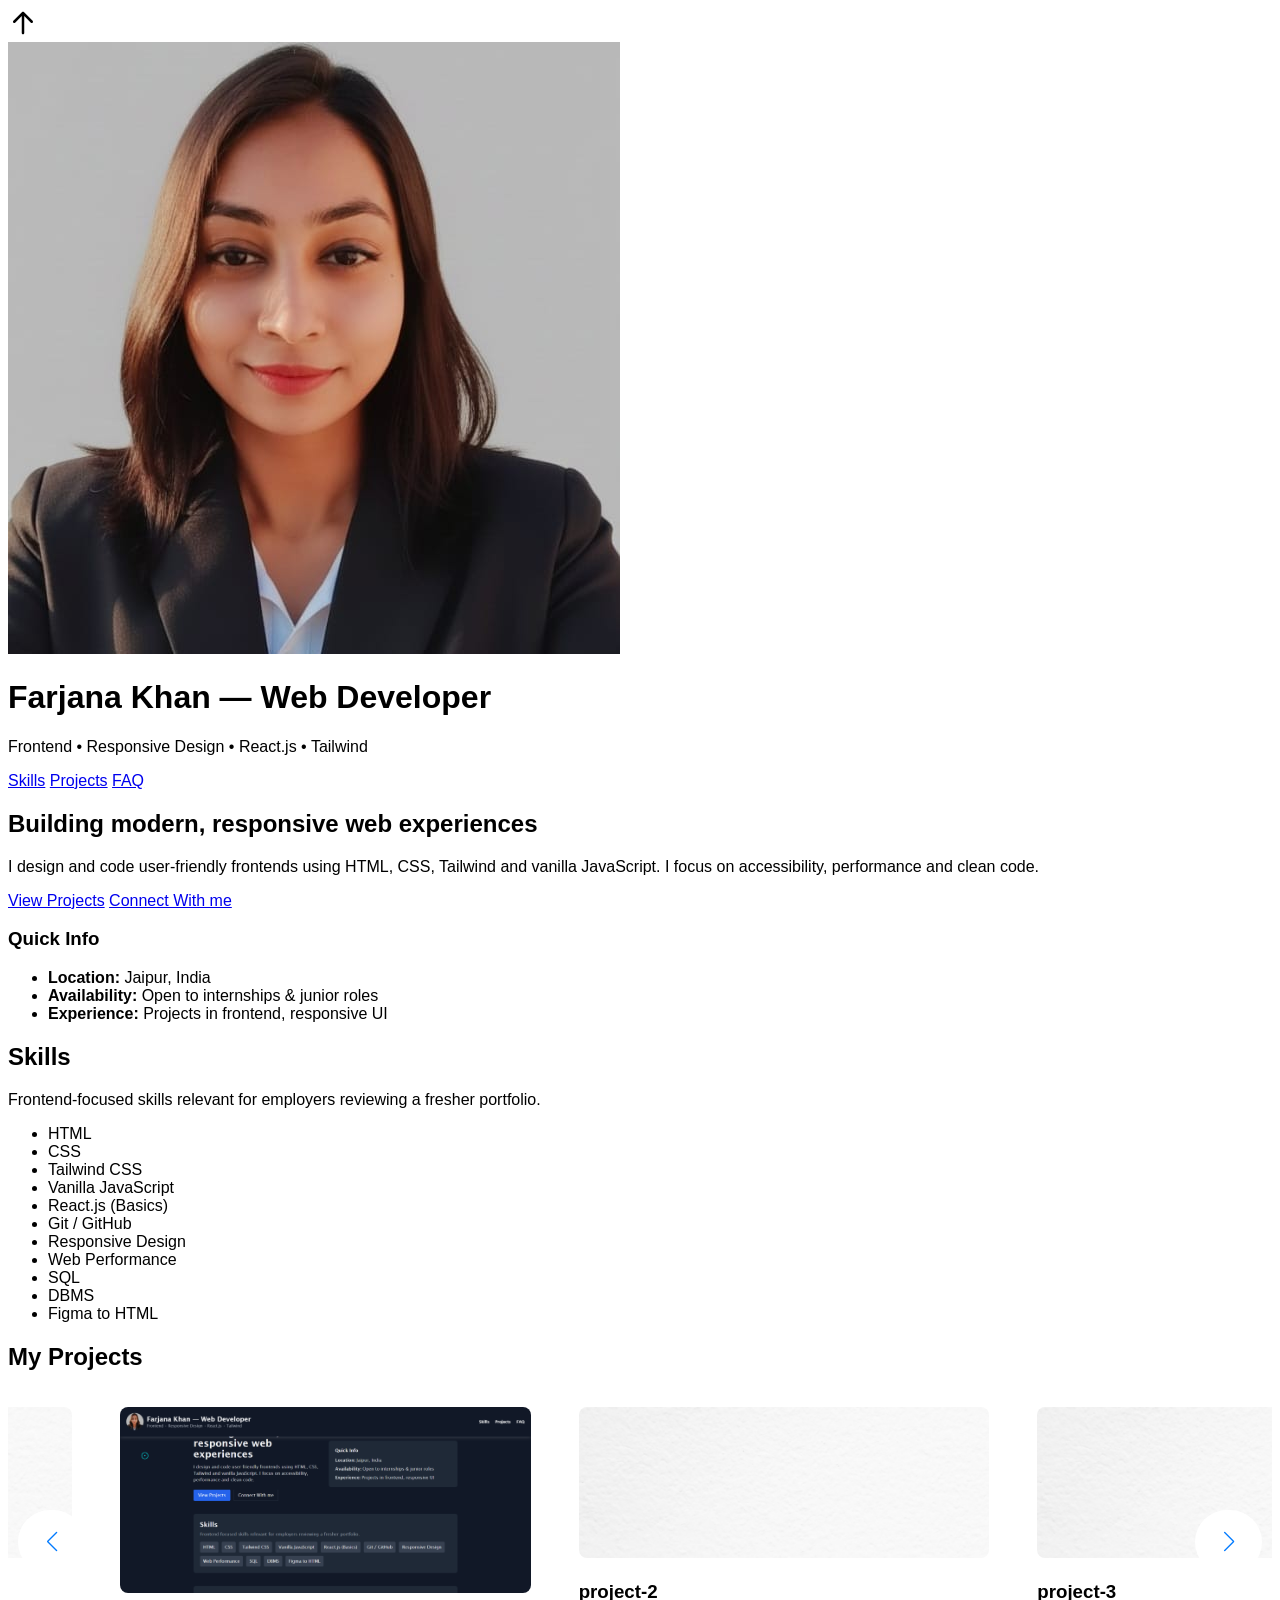
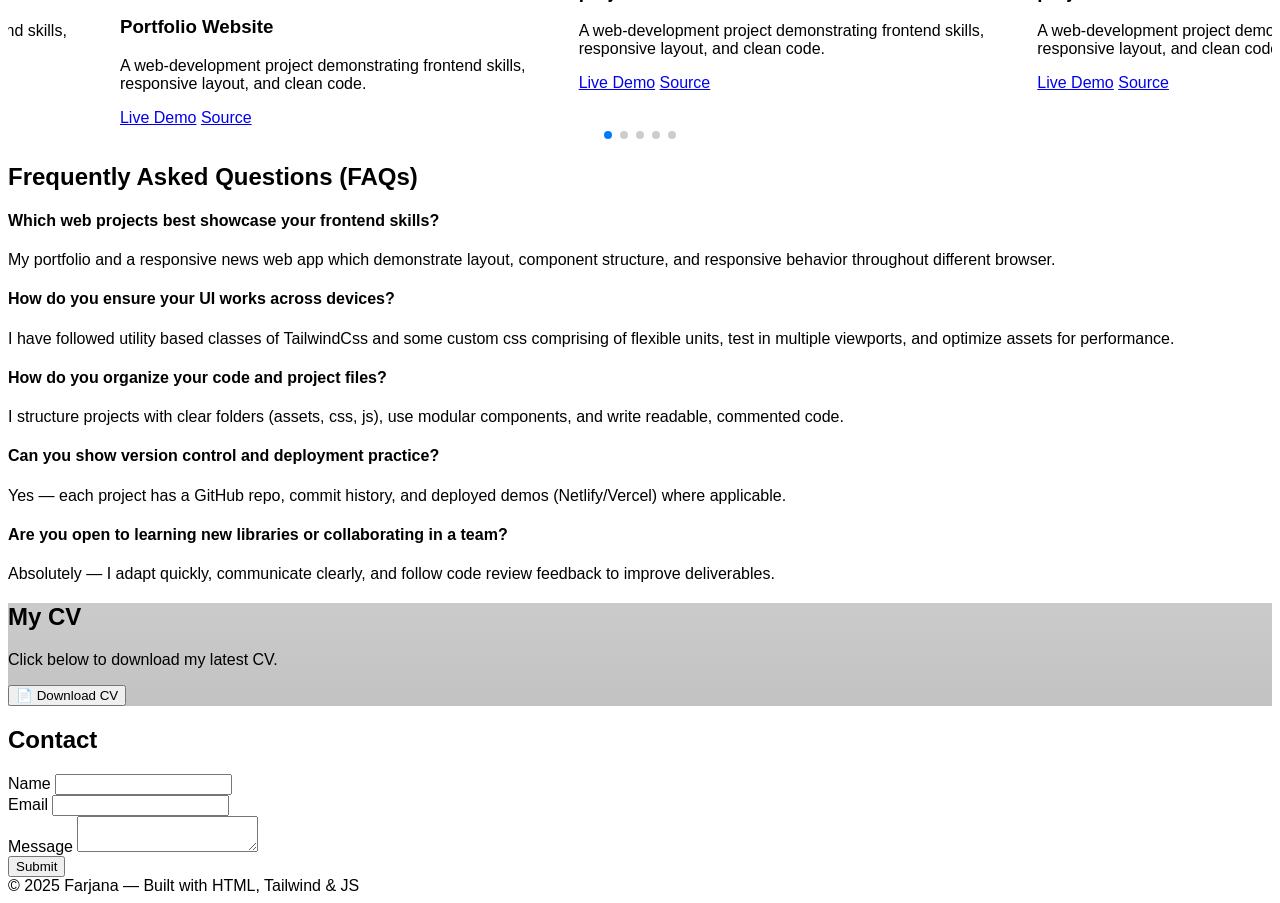
==== index.html @ 4e38c77e "initial commit" ====
<!DOCTYPE html>
<html lang="en">

<head>
  <meta charset="utf-8" />
  <meta name="viewport" content="width=device-width,initial-scale=1" />
  <title>My Portfolio</title>
  <meta name="description" content="Slightly modernized portfolio template focused on web development." />
  <link rel="stylesheet" href="https://cdn.jsdelivr.net/npm/swiper@8/swiper-bundle.min.css" />
  <!-- tailwindcss cdn -->
  <script src="https://cdn.tailwindcss.com"></script>
  <!-- custom css -->
  <link rel="stylesheet" href="./styles.css" />
  <!-- Cursor css -->
  <link rel="stylesheet" href="https://cdn.jsdelivr.net/npm/kursor/dist/kursor.css" />
</head>

<body>
  <!-- Modal for zoomed image -->
  <div id="imageModal" class="modal" onclick="closeModal()">
    <img id="modalImage" src="" alt="my-pic-full" />
  </div>

  <div class="main-wrapper bg-gray-900 text-gray-100 antialiased relative">
    <a id="ScrollToTopBtn" title="Go to top" href="#"
      class="fixed bottom-6 right-6 bg-white hover:bg-blue-600 hover:scale-95 hover:text-white p-2 rounded-full shadow transition-all duration-300 z-50">
      <img class="my-pic transition-all duration-300" src="./assets/up-arrow.svg" height="30" width="30" alt="" />
    </a>

    <header>
      <div
        class="nav-wrapper bg-gray-900 mx-auto py-8 px-6 flex items-center justify-between w-full transition-all duration-300 fixed top-0 md:flex-row flex-col gap-y-3">
        <div class="flex items-center gap-3">
          <div class="main-img-box rounded-full overflow-hidden">
            <a href="#" title="Click me" >

              <img class="h-16 w-16 cursor-pointer" src="./assets/fk.jpeg" alt="my-image"  onclick="openModal(this.src)" />
            </a>
          </div>
          <div>
            <h1 class="text-md sm:text-lg md:text-2xl font-bold">
              Farjana Khan — Web Developer
            </h1>
            <p class="text-xs sm:text-sm text-gray-400">
              Frontend • Responsive Design • React.js • Tailwind
            </p>
          </div>
        </div>

        <nav>
          <a href="#skills"
            class="font-bold text-white mr-4 text-sm hover:underline active:text-red-500 transition-all duration-300">Skills</a>
          <a href="#projects"
            class="font-bold text-white mr-4 text-sm hover:underline active:text-red-500 transition-all duration-300">Projects</a>
          <a href="#faq"
            class="font-bold text-white text-sm active:text-red-500 transition-all duration-300 hover:underline">FAQ</a>
        </nav>
      </div>
    </header>

    <main class="max-w-5xl mx-auto p-6 space-y-12 pt-40">
      <!-- Hero -->
      <section class="grid md:grid-cols-2 gap-6 items-center">
        <div>
          <h2 class="text-xl md:text-2xl lg:text-4xl font-extrabold">
            Building modern, responsive web experiences
          </h2>
          <p class="mt-4 text-gray-300">
            I design and code user-friendly frontends using HTML, CSS,
            Tailwind and vanilla JavaScript. I focus on accessibility,
            performance and clean code.
          </p>
          <div class="mt-6 flex gap-3">
            <a href="#projects"
              class="px-4 py-2 bg-blue-600 rounded text-white border border-blue-600 hover:text-blue-600 hover:scale-95 hover:bg-blue-100 transition-all duration-300">View
              Projects</a>
            <a href="#contact"
              class="px-4 py-2 border border-gray-700 hover:bg-gray-200 hover:text-gray-700 hover:scale-95 transition-all duration-300 rounded text-gray-200">Connect
              With me</a>
          </div>
        </div>
        <div class="bg-gray-800 p-6 rounded-lg">
          <h3 class="font-semibold">Quick Info</h3>
          <ul class="mt-3 space-y-2 text-gray-300">
            <li><strong>Location:</strong> Jaipur, India</li>
            <li>
              <strong>Availability:</strong> Open to internships & junior
              roles
            </li>
            <li>
              <strong>Experience:</strong> Projects in frontend, responsive UI
            </li>
          </ul>
        </div>
      </section>

      <!-- Skills -->
      <section id="skills" class="bg-gray-800 p-6 rounded-lg">
        <h2 class="text-2xl font-bold">Skills</h2>
        <p class="text-gray-400 mt-2">
          Frontend-focused skills relevant for employers reviewing a fresher
          portfolio.
        </p>
        <ul class="mt-4 flex flex-wrap gap-3">
          <li
            class="cursor-pointer hover:shadow-sm hover:shadow-blue-200 hover:scale-95 transition-all duration-300 px-3 py-2 bg-gray-700 rounded">
            HTML
          </li>
          <li
            class="cursor-pointer hover:shadow-sm hover:shadow-blue-200 hover:scale-95 transition-all duration-300 px-3 py-2 bg-gray-700 rounded">
            CSS
          </li>
          <li
            class="cursor-pointer hover:shadow-sm hover:shadow-blue-200 hover:scale-95 transition-all duration-300 px-3 py-2 bg-gray-700 rounded">
            Tailwind CSS
          </li>
          <li
            class="cursor-pointer hover:shadow-sm hover:shadow-blue-200 hover:scale-95 transition-all duration-300 px-3 py-2 bg-gray-700 rounded">
            Vanilla JavaScript
          </li>
          <li
            class="cursor-pointer hover:shadow-sm hover:shadow-blue-200 hover:scale-95 transition-all duration-300 px-3 py-2 bg-gray-700 rounded">
            React.js (Basics)
          </li>
          <li
            class="cursor-pointer hover:shadow-sm hover:shadow-blue-200 hover:scale-95 transition-all duration-300 px-3 py-2 bg-gray-700 rounded">
            Git / GitHub
          </li>
          <li
            class="cursor-pointer hover:shadow-sm hover:shadow-blue-200 hover:scale-95 transition-all duration-300 px-3 py-2 bg-gray-700 rounded">
            Responsive Design
          </li>
          <li
            class="cursor-pointer hover:shadow-sm hover:shadow-blue-200 hover:scale-95 transition-all duration-300 px-3 py-2 bg-gray-700 rounded">
            Web Performance
          </li>
          <li
            class="cursor-pointer hover:shadow-sm hover:shadow-blue-200 hover:scale-95 transition-all duration-300 px-3 py-2 bg-gray-700 rounded">
            SQL
          </li>
          <li
            class="cursor-pointer hover:shadow-sm hover:shadow-blue-200 hover:scale-95 transition-all duration-300 px-3 py-2 bg-gray-700 rounded">
            DBMS
          </li>
          <li
            class="cursor-pointer hover:shadow-sm hover:shadow-blue-200 hover:scale-95 transition-all duration-300 px-3 py-2 bg-gray-700 rounded">
            Figma to HTML
          </li>
        </ul>
      </section>

      <!-- Projects (Swiper Slider) -->
      <section id="projects" class="bg-gray-800 p-6 rounded-lg relative">
        <h2 class="text-2xl font-bold mb-4">My Projects</h2>

        <!-- Swiper -->
        <div class="swiper myProjectsSwiper static">
          <div class="swiper-wrapper">
            <div class="swiper-slide project-card">
              <div class="project-img-box overflow-hidden rounded-lg">
                <img src="./assets/portfolio.png" alt="Portfolio Website" />
              </div>
              <h3 class="mt-3 text-lg font-semibold">Portfolio Website</h3>
              <p class="text-gray-400 text-sm mt-1">
                A web-development project demonstrating frontend skills,
                responsive layout, and clean code.
              </p>
              <div class="mt-3 flex gap-2">
                <a href="#"
                  class="text-sm px-3 py-1 border rounded font-bold border-gray-600 hover:text-gray-600 hover:bg-white transition-all duration-300">Live
                  Demo</a>
                <a href="#"
                  class="text-sm px-3 py-1 border rounded border-gray-600 font-bold hover:text-gray-600 hover:bg-white transition-all duration-300">Source</a>
              </div>
            </div>

            <div class="swiper-slide project-card">
              <div class="project-img-box overflow-hidden rounded-lg">
                <img src="./assets/dummy-image.jpg" alt="E-commerce Frontend" />
              </div>

              <h3 class="mt-3 text-lg font-semibold">project-2</h3>
              <p class="text-gray-400 text-sm mt-1">
                A web-development project demonstrating frontend skills,
                responsive layout, and clean code.
              </p>
              <div class="mt-3 flex gap-2">
                <a href="#"
                  class="text-sm px-3 py-1 border rounded border-gray-600 font-bold hover:text-gray-600 hover:bg-white transition-all duration-300">Live
                  Demo</a>
                <a href="#"
                  class="text-sm px-3 py-1 border rounded border-gray-600 font-bold hover:text-gray-600 hover:bg-white transition-all duration-300">Source</a>
              </div>
            </div>

            <div class="swiper-slide project-card">
              <div class="project-img-box overflow-hidden rounded-lg">
                <img src="./assets/dummy-image.jpg" alt="Portfolio Website" />
              </div>
              <h3 class="mt-3 text-lg font-semibold">project-3</h3>
              <p class="text-gray-400 text-sm mt-1">
                A web-development project demonstrating frontend skills,
                responsive layout, and clean code.
              </p>
              <div class="mt-3 flex gap-2">
                <a href="#"
                  class="text-sm px-3 py-1 border rounded border-gray-600 font-bold hover:text-gray-600 hover:bg-white transition-all duration-300">Live
                  Demo</a>
                <a href="#"
                  class="text-sm px-3 py-1 border rounded border-gray-600 font-bold hover:text-gray-600 hover:bg-white transition-all duration-300">Source</a>
              </div>
            </div>

            <div class="swiper-slide project-card">
              <div class="project-img-box overflow-hidden rounded-lg">
                <img src="./assets/news.png" alt="Portfolio Website" />
              </div>
              <h3 class="mt-3 text-lg font-semibold">News flash app</h3>
              <p class="text-gray-400 text-sm mt-1">
                An API integrated web-app project to show news of various
                categories with search feature.
              </p>
              <div class="mt-3 flex gap-2">
                <a href="https://farjana77609.github.io/flash-News/"
                  class="text-sm px-3 py-1 border rounded border-gray-600 font-bold hover:text-gray-600 hover:bg-white transition-all duration-300">Live
                  Demo</a>
                <a href="https://github.com/farjana77609/flash-News"
                  class="text-sm px-3 py-1 border rounded border-gray-600 font-bold hover:text-gray-600 hover:bg-white transition-all duration-300">Source</a>
              </div>
            </div>

            <div class="swiper-slide project-card">
              <div class="project-img-box overflow-hidden rounded-lg">
                <img src="./assets/dummy-image.jpg" alt="Portfolio Website" />
              </div>
              <h3 class="mt-3 text-lg font-semibold">
                project-5
              </h3>
              <p class="text-gray-400 text-sm mt-1">
                A web-development project demonstrating frontend skills,
                responsive layout, and clean code.
              </p>
              <div class="mt-3 flex gap-2">
                <a href="#"
                  class="text-sm px-3 py-1 border rounded border-gray-600 font-bold hover:text-gray-600 hover:bg-white transition-all duration-300">Live
                  Demo</a>
                <a href="#"
                  class="text-sm px-3 py-1 border rounded border-gray-600 font-bold hover:text-gray-600 hover:bg-white transition-all duration-300">Source</a>
              </div>
            </div>
          </div>
          <!-- pagination and navigation -->
          <div class="swiper-pagination mt-4 bottom-0"></div>
          <div class="swiper-button-prev"></div>
          <div class="swiper-button-next"></div>
        </div>
      </section>

      <!-- FAQ -->
      <section id="faq" class="bg-gray-800 p-6 rounded-lg">
        <h2 class="text-2xl font-bold">Frequently Asked Questions (FAQs)</h2>
        <div class="mt-4 space-y-4">
          <div>
            <h4 class="font-semibold">
              Which web projects best showcase your frontend skills?
            </h4>
            <p class="text-gray-400 mt-1">
              My portfolio and a responsive news web app which
              demonstrate layout, component structure, and responsive
              behavior throughout different browser.
            </p>
          </div>
          <div>
            <h4 class="font-semibold">
              How do you ensure your UI works across devices?
            </h4>
            <p class="text-gray-400 mt-1">
              I have followed utility based classes of TailwindCss and some custom css comprising of flexible units, test in
              multiple viewports, and optimize assets for performance.
            </p>
          </div>
          <div>
            <h4 class="font-semibold">
              How do you organize your code and project files?
            </h4>
            <p class="text-gray-400 mt-1">
              I structure projects with clear folders (assets, css, js), use
              modular components, and write readable, commented code.
            </p>
          </div>
          <div>
            <h4 class="font-semibold">
              Can you show version control and deployment practice?
            </h4>
            <p class="text-gray-400 mt-1">
              Yes — each project has a GitHub repo, commit history, and
              deployed demos (Netlify/Vercel) where applicable.
            </p>
          </div>
          <div>
            <h4 class="font-semibold">
              Are you open to learning new libraries or collaborating in a
              team?
            </h4>
            <p class="text-gray-400 mt-1">
              Absolutely — I adapt quickly, communicate clearly, and follow
              code review feedback to improve deliverables.
            </p>
          </div>
        </div>
      </section>

      <!-- download cv section -->
      <section class="download-section text-center p-6 rounded-lg shadow-lg w-full">
        <h2 class="text-4xl font-extrabold mb-4 text-white">My CV</h2>
        <p class="text-white mb-6 text-lg font-semibold">
          Click below to download my latest CV.
        </p>

        <button id="downloadCV"
          class="px-6 py-3 bg-blue-600 border border-blue-600 text-white hover:text-blue-600 font-semibold rounded-xl shadow-md hover:bg-blue-200 transition-all">
          📄 Download CV
        </button>
      </section>

      <!-- Contact -->
      <section id="contact" class="bg-gray-800 p-6 rounded-lg">
        <h2 class="text-2xl font-bold">Contact</h2>
        <div class="contact-form flex flex-col gap-4 pt-5">
          <form class="flex flex-col gap-2">
            <label for="name" class="text-lg font-bold text-white">
              Name
            </label>
            <input type="text" id="name"
              class="w-full px-4 py-2 border border-blue-300 rounded-md focus:outline-none focus:border-blue-600 bg-white text-gray-600"
              required />
          </form>
          <form class="flex flex-col gap-2">
            <label for="email" class="text-lg font-bold text-white">
              Email
            </label>
            <input type="email" id="email"
              class="w-full px-4 py-2 border border-blue-300 bg-white rounded-md focus:outline-none focus:border-blue-600 text-gray-600"
              required />
          </form>
          <form class="flex flex-col gap-2">
            <label for="message" class="text-lg font-bold text-white">
              Message
            </label>
            <textarea id="message"
              class="w-full px-4 py-2 border border-blue-300 rounded-md focus:outline-none bg-white focus:border-blue-600 h-32 text-gray-600"
              required></textarea>
          </form>
          <button type="submit"
            class="text-lg px-4 py-3 rounded-lg bg-blue-800 text-white hover:bg-blue-200 hover:text-blue-800 transition-all duration-300 border border-blue-800 font-bold">
            Submit
          </button>
        </div>
      </section>
    </main>

    <footer class="max-w-5xl mx-auto p-6 text-center text-sm text-gray-500">
      © 2025 Farjana — Built with HTML, Tailwind & JS
    </footer>
  </div>
  <script src="https://cdn.jsdelivr.net/npm/swiper@8/swiper-bundle.min.js"></script>
  <script src="https://cdn.jsdelivr.net/npm/kursor"></script>
  <script src="./script.js"> </script>
</body>

</html>
---- styles.css ----
html {
            scroll-behavior: smooth;
            font-family: 'Lucida Sans', 'Lucida Sans Regular', 'Lucida Grande', 'Lucida Sans Unicode', Geneva, Verdana, sans-serif !important;
        }

        .sticky-nav {
            box-shadow: 0px 2px 14px rgba(236, 236, 236, 0.219);
            position: fixed;
            z-index: 999;
            padding: 24px !important;

        }

        .project-card img {
            width: 100%;
            object-fit: cover;
            border-radius: 0.5rem;
        }

        .project-card {
            background: rgba(255, 255, 255, 0.02);
            padding: 1rem;
            border-radius: 0.5rem;
        }

        .swiper-button-next,
        .swiper-button-prev {
            top: 40% !important;
            background-color: #fff;
            padding: 10px 20px;
            border-radius: 50px;
            transition: transform 0.3s ease-in-out;

            &:hover {
                transform: scale(0.95);
            }
        }

        .swiper-button-next:after,
        .swiper-button-prev:after {
            font-size: 20px;
        }

        .swiper-horizontal>.swiper-pagination-bullets,
        .swiper-pagination-bullets.swiper-pagination-horizontal,
        .swiper-pagination-custom,
        .swiper-pagination-fraction {
            bottom: 0px !important;
        }

        .project-img-box img {
            transition: transform 0.4s ease-in-out;
        }

        .project-img-box:hover img {
            transform: scale(1.1);
        }

        .download-section {
            background: linear-gradient(rgba(152, 151, 151, 0.5), rgba(135, 134, 134, 0.5)), url('./assets/bg-img.png') no-repeat center/cover fixed;
        }

        .modal {
            position: fixed;
            top: 0;
            left: 0;
            width: 100vw;
            height: 100vh;
            background: rgba(0, 0, 0, 0.8);
            z-index: 9999;
            cursor: pointer;
            opacity: 0;
            visibility: hidden;
            transition: opacity 0.3s ease, visibility 0.3s ease;
        }

        .modal.show {
            opacity: 1;
            visibility: visible;
            color: #00ffff;
        }

        .modal img {
            position: absolute;
            top: 50%;
            left: 50%;
            border-radius: 50%;
            transform: translate(-50%, -50%) scale(0.8);
            max-width: 90vw;
            max-height: 90vh;
            object-fit: contain;
            transition: transform 0.3s ease;
        }

        .modal.show img {
            transform: translate(-50%, -50%) scale(1);
        }
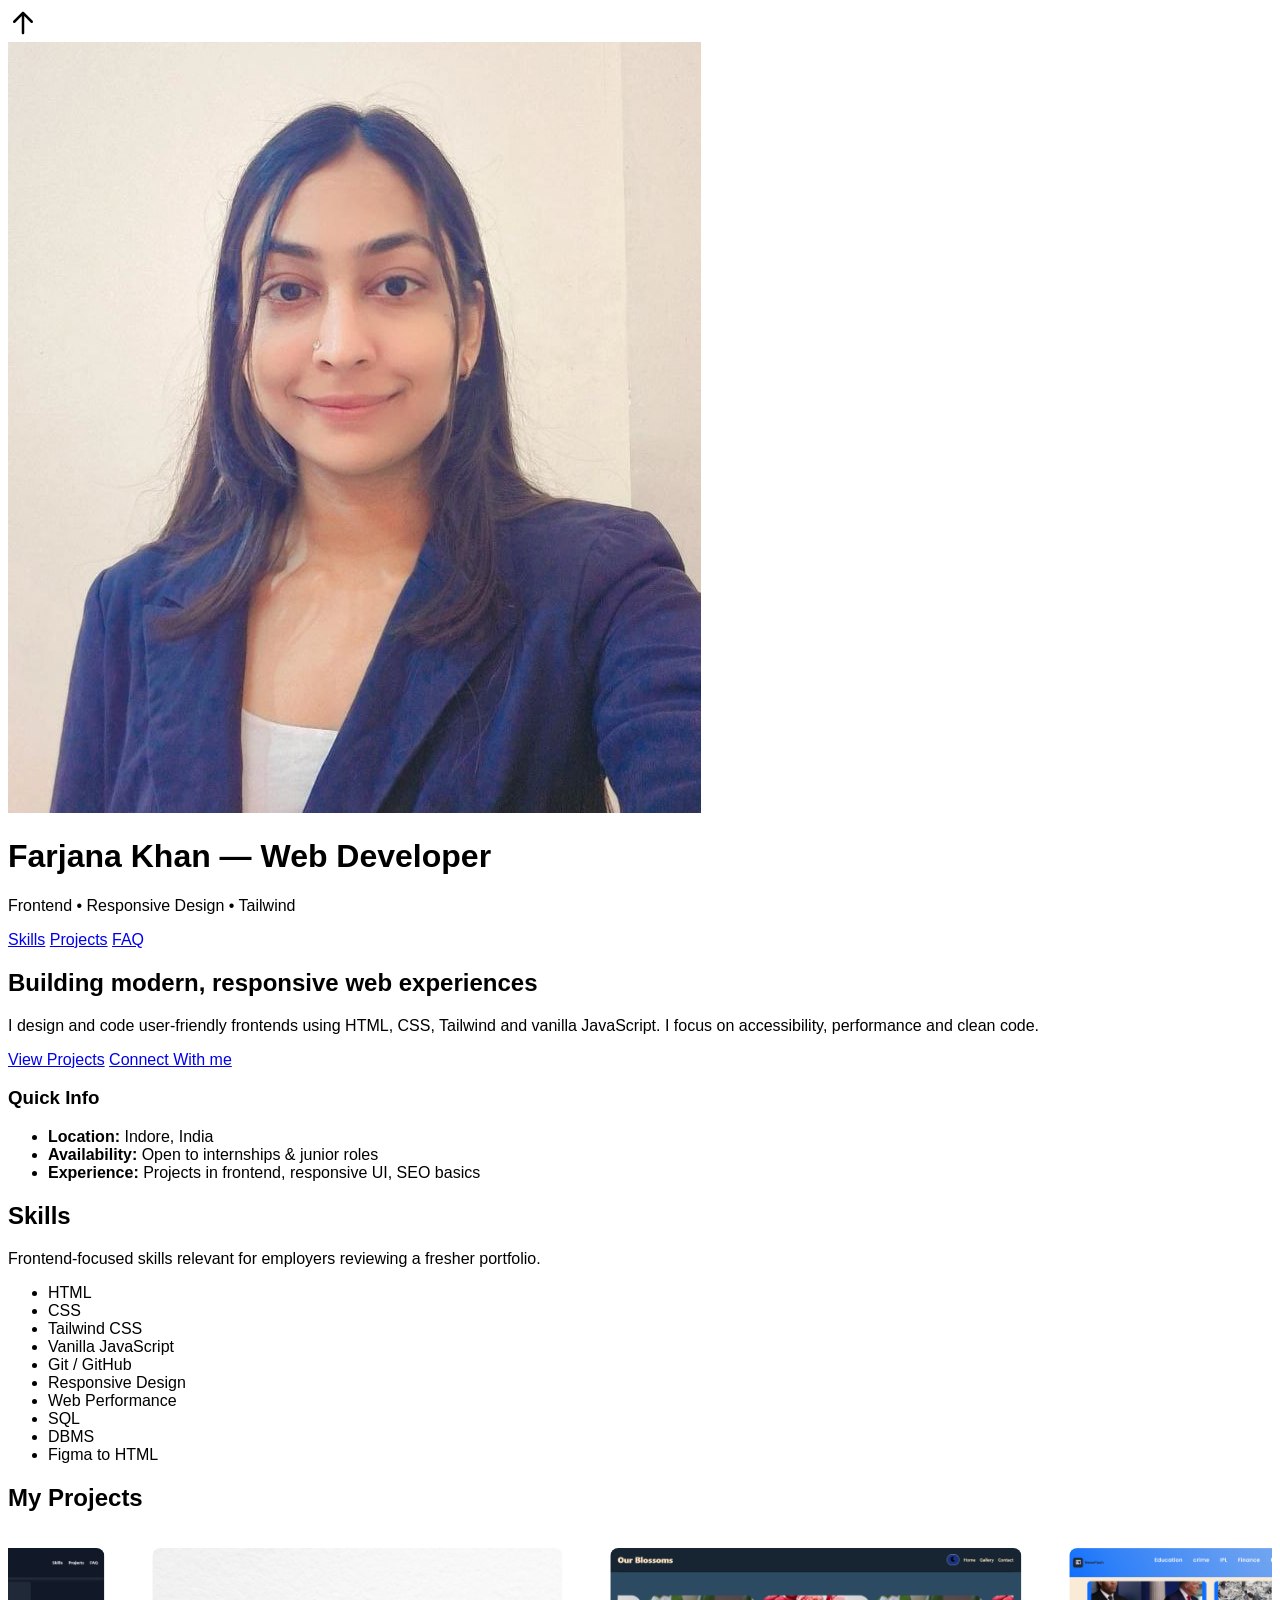
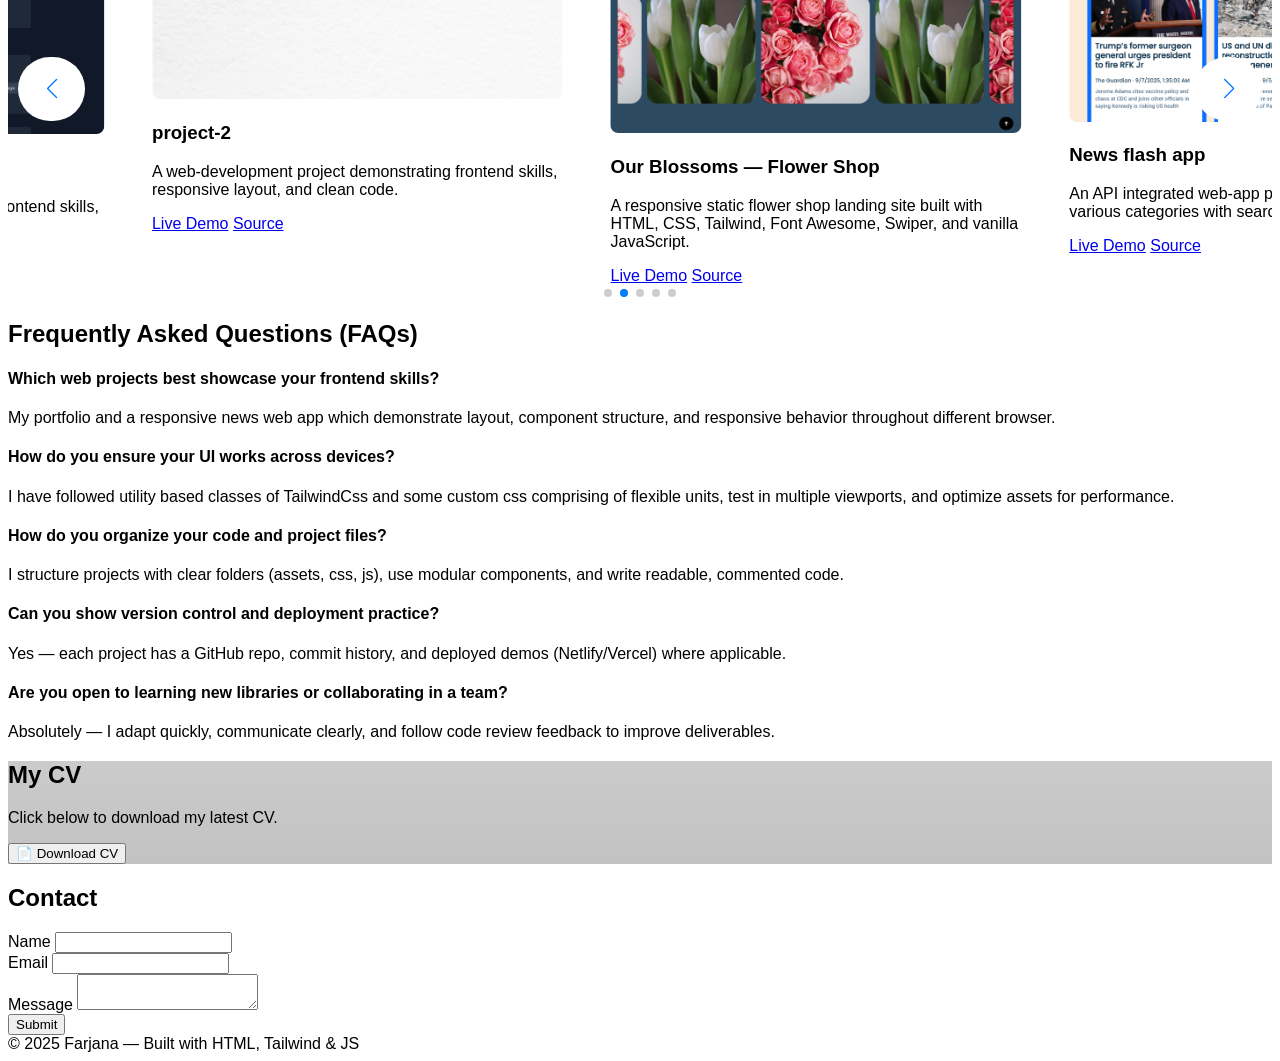
==== commit 57c6b866: "change content of project" ====
--- a/index.html
+++ b/index.html
@@ -34,7 +34,7 @@
           <div class="main-img-box rounded-full overflow-hidden">
             <a href="#" title="Click me" >
 
-              <img class="h-16 w-16 cursor-pointer" src="./assets/fk.jpeg" alt="my-image"  onclick="openModal(this.src)" />
+              <img class="h-16 w-16 cursor-pointer" src="./assets/profile.jpg" alt="my-image"  onclick="openModal(this.src)" />
             </a>
           </div>
           <div>
@@ -42,7 +42,7 @@
               Farjana Khan — Web Developer
             </h1>
             <p class="text-xs sm:text-sm text-gray-400">
-              Frontend • Responsive Design • React.js • Tailwind
+              Frontend • Responsive Design • Tailwind
             </p>
           </div>
         </div>
@@ -82,13 +82,13 @@
         <div class="bg-gray-800 p-6 rounded-lg">
           <h3 class="font-semibold">Quick Info</h3>
           <ul class="mt-3 space-y-2 text-gray-300">
-            <li><strong>Location:</strong> Jaipur, India</li>
+            <li><strong>Location:</strong> Indore, India</li>
             <li>
               <strong>Availability:</strong> Open to internships & junior
               roles
             </li>
             <li>
-              <strong>Experience:</strong> Projects in frontend, responsive UI
+              <strong>Experience:</strong> Projects in frontend, responsive UI, SEO basics
             </li>
           </ul>
         </div>
@@ -118,10 +118,7 @@
             class="cursor-pointer hover:shadow-sm hover:shadow-blue-200 hover:scale-95 transition-all duration-300 px-3 py-2 bg-gray-700 rounded">
             Vanilla JavaScript
           </li>
-          <li
-            class="cursor-pointer hover:shadow-sm hover:shadow-blue-200 hover:scale-95 transition-all duration-300 px-3 py-2 bg-gray-700 rounded">
-            React.js (Basics)
-          </li>
+          
           <li
             class="cursor-pointer hover:shadow-sm hover:shadow-blue-200 hover:scale-95 transition-all duration-300 px-3 py-2 bg-gray-700 rounded">
             Git / GitHub
@@ -166,10 +163,10 @@
                 responsive layout, and clean code.
               </p>
               <div class="mt-3 flex gap-2">
-                <a href="#"
+                <a href="https://farjana77609.github.io/farjana-portfolio/"
                   class="text-sm px-3 py-1 border rounded font-bold border-gray-600 hover:text-gray-600 hover:bg-white transition-all duration-300">Live
                   Demo</a>
-                <a href="#"
+                <a href="https://github.com/farjana77609/farjana-portfolio"
                   class="text-sm px-3 py-1 border rounded border-gray-600 font-bold hover:text-gray-600 hover:bg-white transition-all duration-300">Source</a>
               </div>
             </div>
@@ -195,18 +192,18 @@
 
             <div class="swiper-slide project-card">
               <div class="project-img-box overflow-hidden rounded-lg">
-                <img src="./assets/dummy-image.jpg" alt="Portfolio Website" />
-              </div>
-              <h3 class="mt-3 text-lg font-semibold">project-3</h3>
-              <p class="text-gray-400 text-sm mt-1">
-                A web-development project demonstrating frontend skills,
-                responsive layout, and clean code.
-              </p>
-              <div class="mt-3 flex gap-2">
-                <a href="#"
+                <img src="./assets/flower-pic.png" alt="Portfolio Website" />
+              </div>
+              
+             <h3 class="mt-3 text-lg font-semibold">Our Blossoms — Flower Shop</h3>
+              <p class="text-gray-400 text-sm mt-1">
+                A responsive static flower shop landing site built with HTML, CSS, Tailwind, Font Awesome, Swiper, and vanilla JavaScript.
+              </p>
+              <div class="mt-3 flex gap-2">
+                <a href="https://farjana77609.github.io/flower-shop/"
                   class="text-sm px-3 py-1 border rounded border-gray-600 font-bold hover:text-gray-600 hover:bg-white transition-all duration-300">Live
                   Demo</a>
-                <a href="#"
+                <a href="https://github.com/farjana77609/flower-shop"
                   class="text-sm px-3 py-1 border rounded border-gray-600 font-bold hover:text-gray-600 hover:bg-white transition-all duration-300">Source</a>
               </div>
             </div>
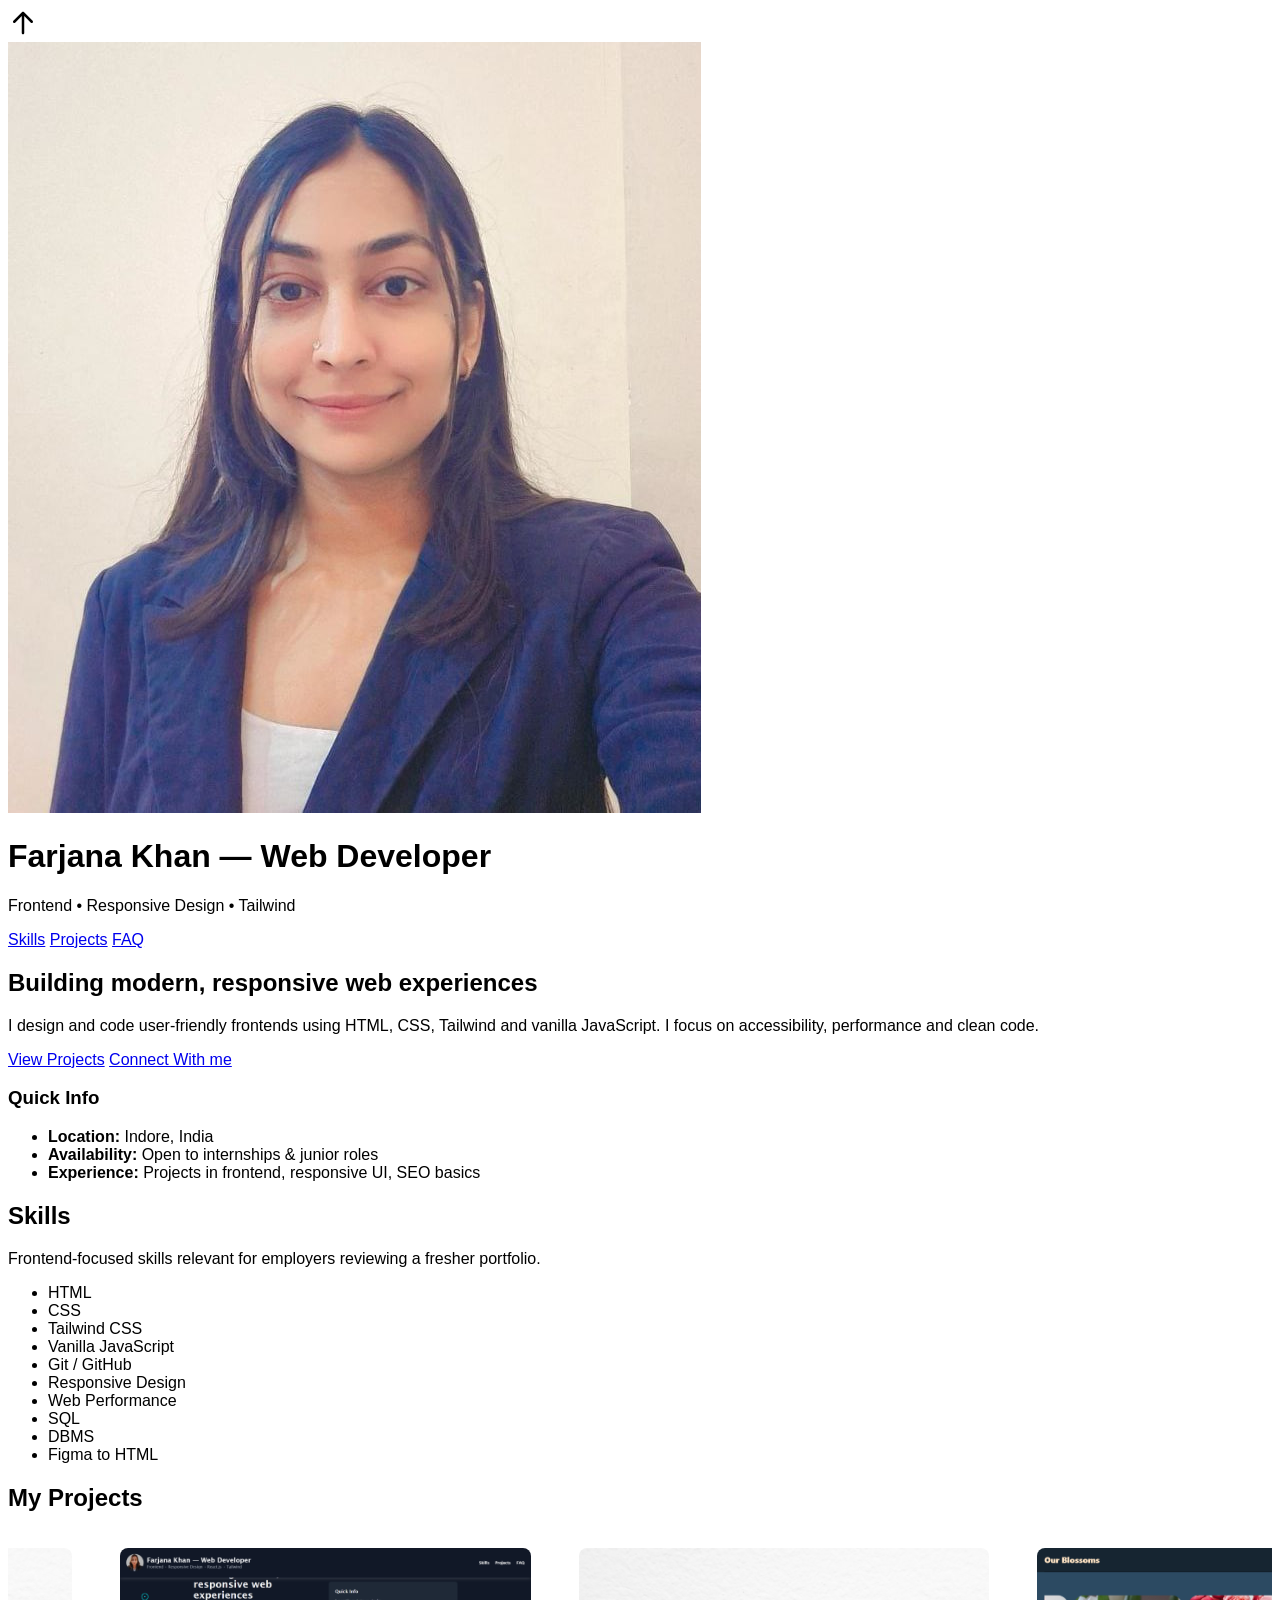
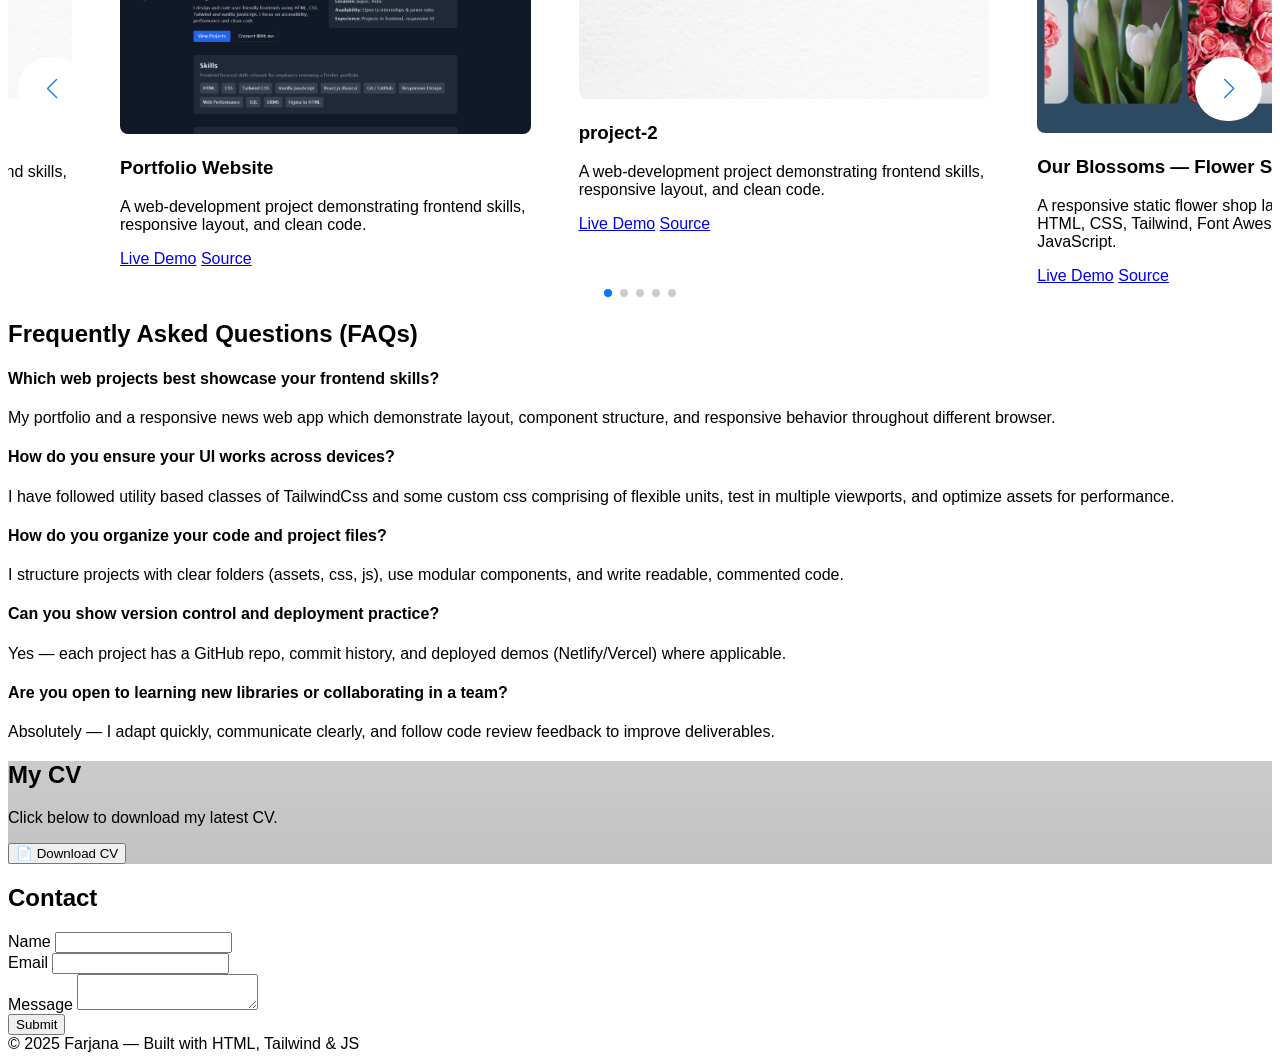
==== commit c1c40618: "change project url" ====
--- a/index.html
+++ b/index.html
@@ -218,7 +218,7 @@
                 categories with search feature.
               </p>
               <div class="mt-3 flex gap-2">
-                <a href="https://farjana77609.github.io/flash-News/"
+                <a href="https://news-flash-app.netlify.app/"
                   class="text-sm px-3 py-1 border rounded border-gray-600 font-bold hover:text-gray-600 hover:bg-white transition-all duration-300">Live
                   Demo</a>
                 <a href="https://github.com/farjana77609/flash-News"
